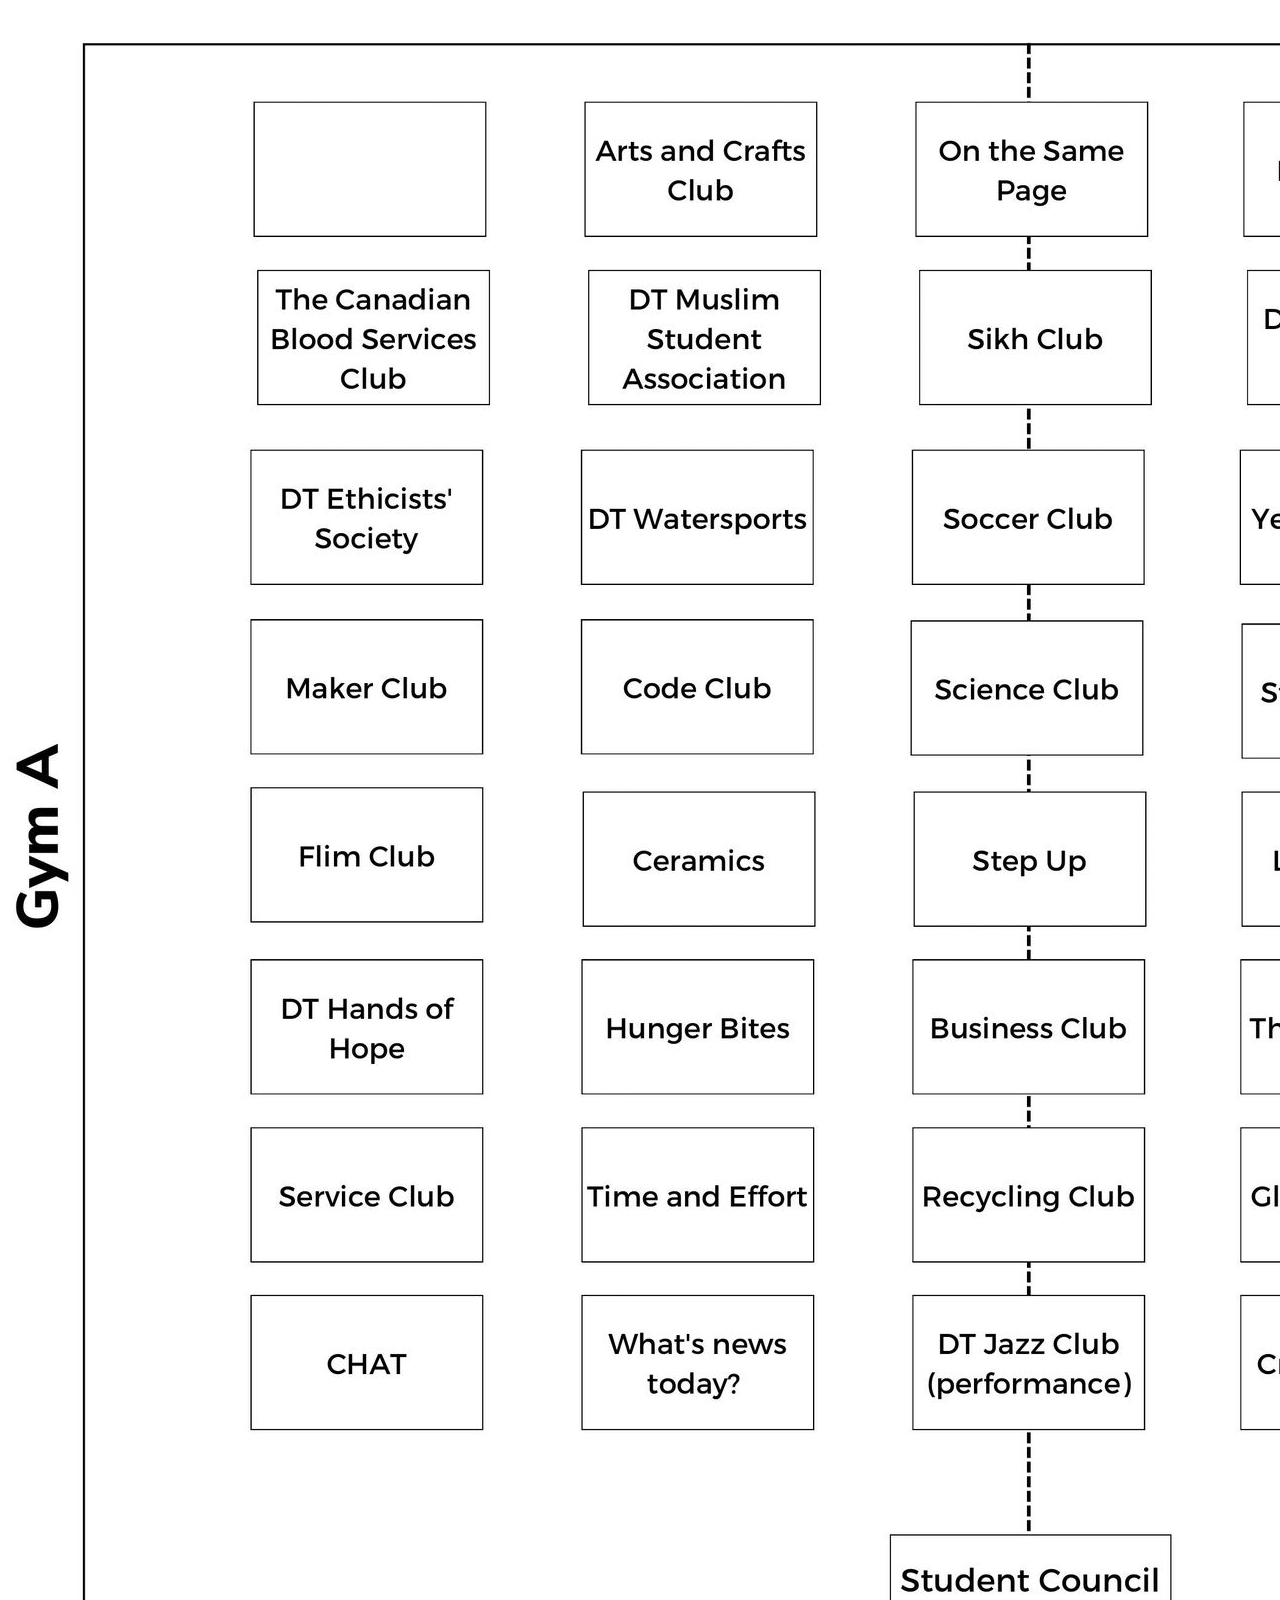
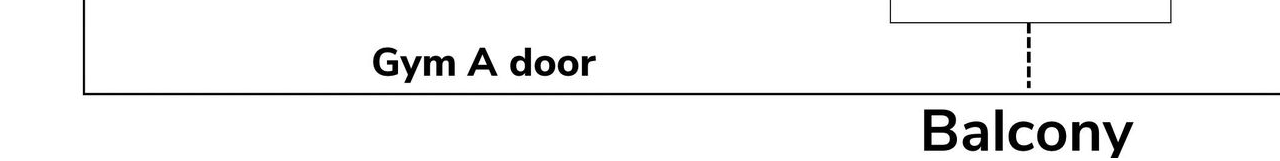
==== map.html @ 0a05940b "Update map.html" ====
<html>
<head>
   <meta charset="utf-8">
   <meta name="viewport" content="width=device-width, target-densitydpi=160dpi, initial-scale=1">
   <style>
      html, body, #wrapper {
             height:100%;
             width: 100%;
             margin: 0;
             padding: 0;
             border: 0;
          }
          #wrapper td {
             vertical-align: middle;
             text-align: center;
          }
      </style>
</head>

<body>
   <table id="wrapper">
      <tr>
         <td><img src="/maps/main-layout.jpg" alt="" /></td>
      </tr>
   </table>
</body>

</html>
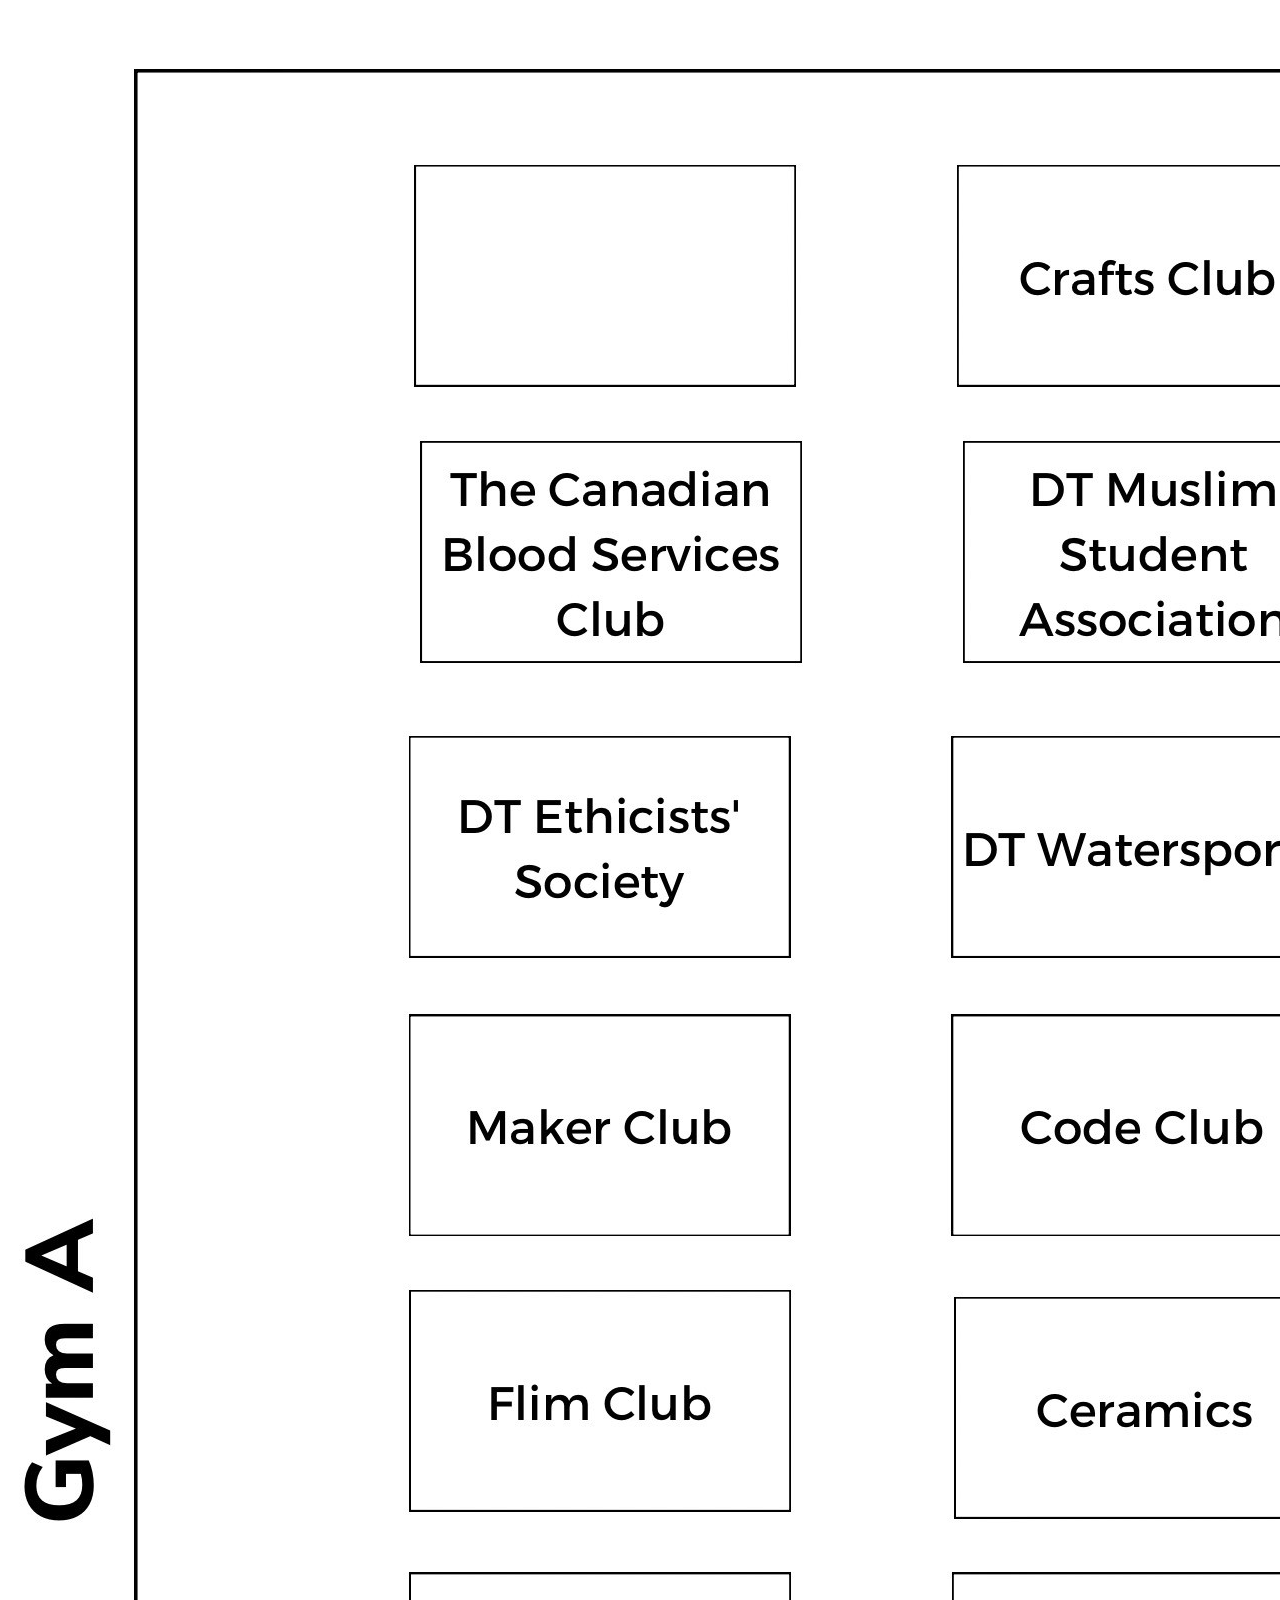
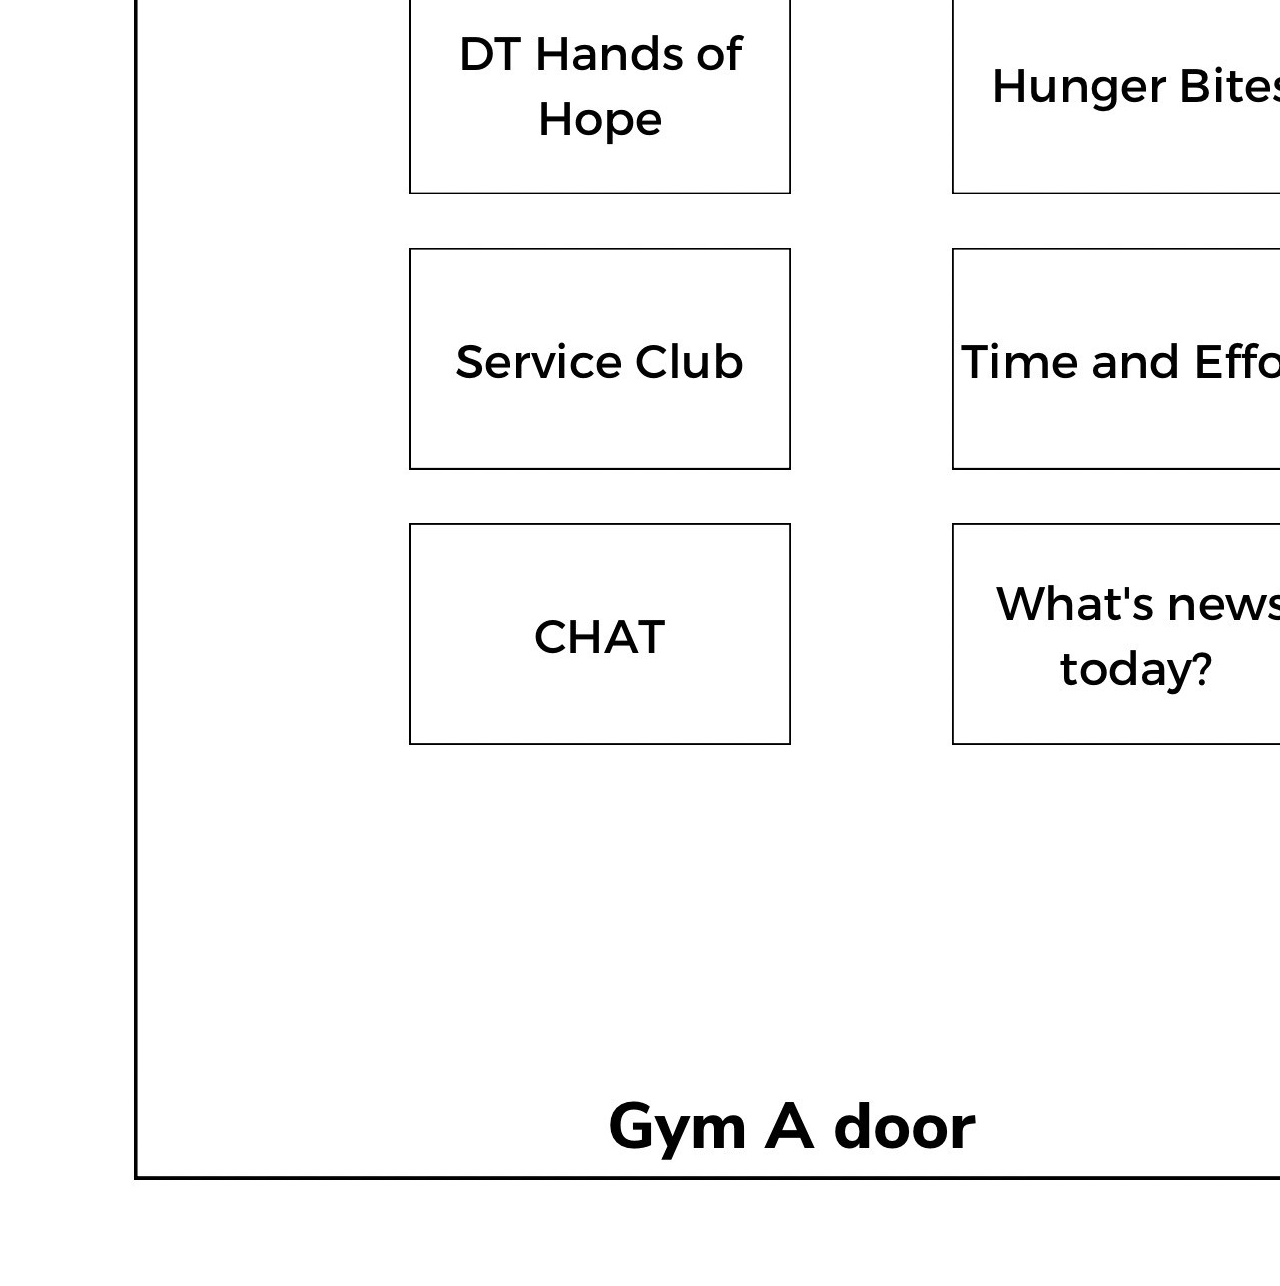
==== commit e3d925cc: "Update Map" ====
--- a/map.html
+++ b/map.html
@@ -1,7 +1,7 @@
 <html>
 <head>
    <meta charset="utf-8">
-   <meta name="viewport" content="width=device-width, target-densitydpi=160dpi, initial-scale=1">
+   <meta name="viewport" content="width=device-width, initial-scale=0.15">
    <style>
       html, body, #wrapper {
              height:100%;
@@ -20,7 +20,7 @@
 <body>
    <table id="wrapper">
       <tr>
-         <td><img src="/maps/main-layout.jpg" alt="" /></td>
+         <td><img src="/maps/layout.jpg" alt="" /></td>
       </tr>
    </table>
 </body>
